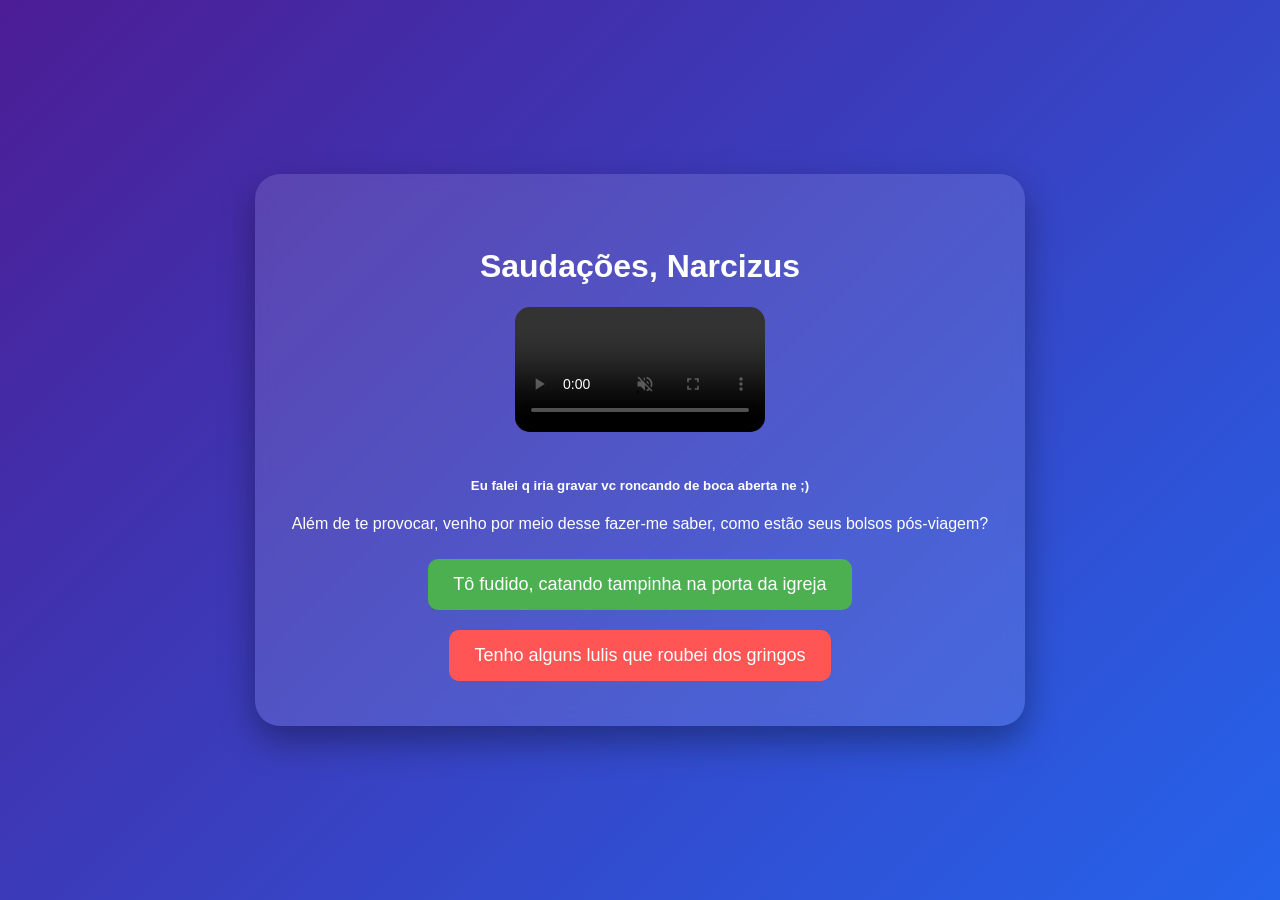
==== index.html @ 10d883cb "Add files via upload" ====
<!DOCTYPE html>
<html lang="pt-br">
<head>
<meta charset="UTF-8">
<title>Pesquisa importante</title>
<link rel="stylesheet" href="style.css">
</head>

<body>

<div class="container">
<br>
<h1>Saudações, Narcizus</h1>

<video controls muted>
    <source src="video.mp4" type="video/mp4">
</video>

<h5>Eu falei q iria gravar vc roncando de boca aberta ne ;)</h5>

<p>Além de te provocar, venho por meio desse fazer-me saber, como estão seus bolsos pós-viagem?</p>

<button class="verde"
onclick="window.location='parque.html'">
Tô fudido, catando tampinha na porta da igreja
</button>

<button class="vermelho"
onclick="window.location='filme.html'">
Tenho alguns lulis que roubei dos gringos
</button>

</div>

</body>
</html>
---- style.css ----
body{
    margin:0;
    font-family:Arial, Helvetica, sans-serif;
    background: linear-gradient(135deg,#4c1d95,#2563eb);
    color:white;
    display:flex;
    justify-content:center;
    align-items:center;
    height:100vh;
}

.container{
    width: 90%;
    max-width: 700px;
    background: rgba(255,255,255,0.12);
    backdrop-filter: blur(8px);
    padding: 35px;
    border-radius: 25px;
    box-shadow: 0 15px 35px rgba(0,0,0,.35);
    text-align: center;
}

video {
    width: 250px;      /* diminua para 200 ou 180 se quiser */
    height: auto;
    border-radius: 15px;
    margin-bottom: 20px;
}

img{
    width:100%;
    max-width:600px;
    border-radius:15px;
    margin-bottom:20px;
    box-shadow:0 0 20px rgba(255,255,255,.2);
}

button{
    margin:10px;
    padding:15px 25px;
    font-size:18px;
    border:none;
    border-radius:10px;
    cursor:pointer;
    transition:.3s;
}

button:hover{
    transform:scale(1.05);
}

.vermelho{
    background:#ff5555;
    color:white;
}

.verde{
    background:#4CAF50;
    color:white;
}

a{
    color:#66c2ff;
    font-size:20px;
}
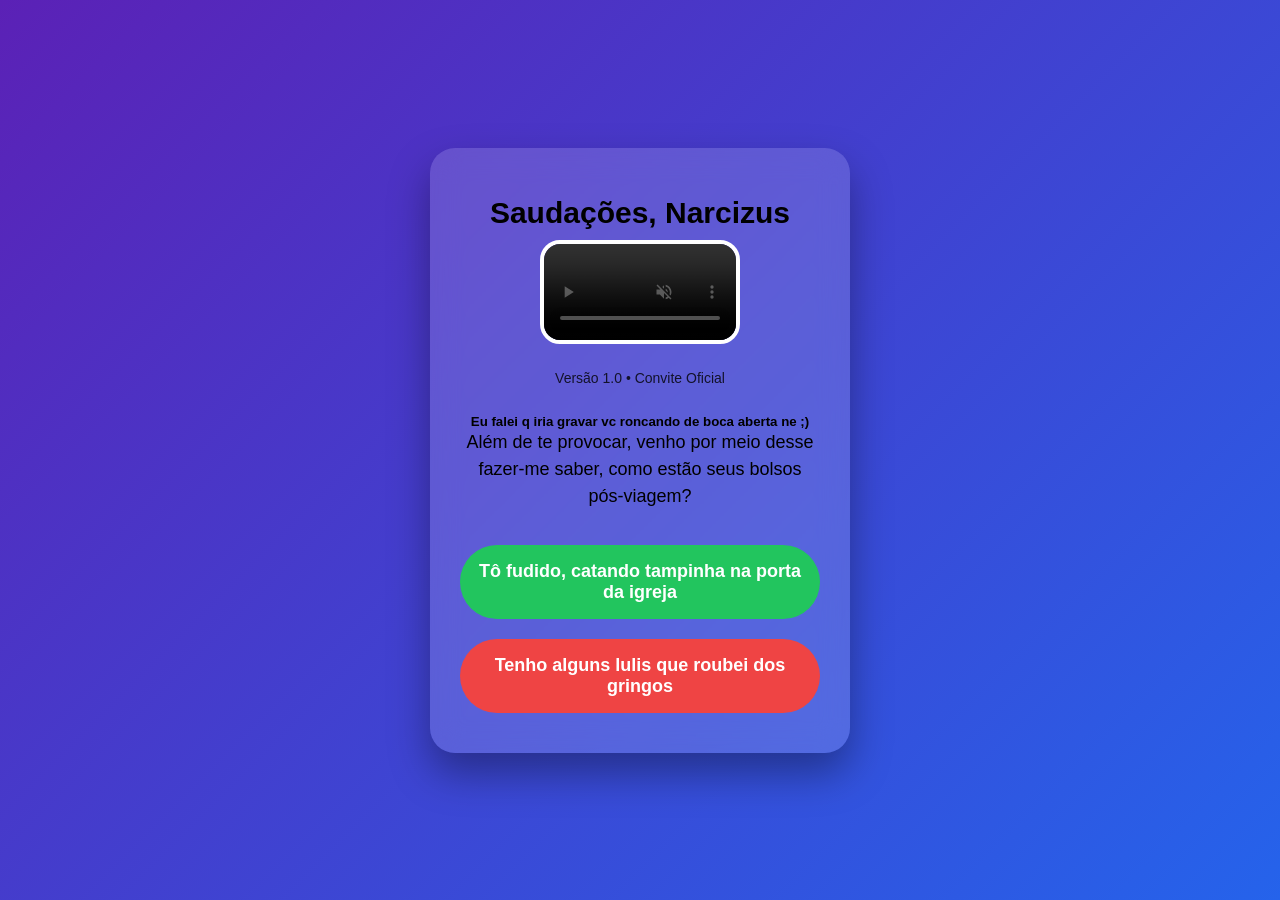
==== commit cac010a2: "Add files via upload" ====
--- a/index.html
+++ b/index.html
@@ -2,6 +2,7 @@
 <html lang="pt-br">
 <head>
 <meta charset="UTF-8">
+<meta name="viewport" content="width=device-width, initial-scale=1.0">
 <title>Pesquisa importante</title>
 <link rel="stylesheet" href="style.css">
 </head>
@@ -15,6 +16,9 @@
 <video controls muted>
     <source src="video.mp4" type="video/mp4">
 </video>
+<p style="font-size:14px; opacity:.8;">
+Versão 1.0 • Convite Oficial
+</p>
 
 <h5>Eu falei q iria gravar vc roncando de boca aberta ne ;)</h5>
 
--- a/style.css
+++ b/style.css
@@ -1,65 +1,190 @@
+*{
+    margin:0;
+    padding:0;
+    box-sizing:border-box;
+}
+
 body{
-    margin:0;
     font-family:Arial, Helvetica, sans-serif;
-    background: linear-gradient(135deg,#4c1d95,#2563eb);
-    color:white;
+
+    background:linear-gradient(135deg,#5B21B6,#2563EB);
+
+    min-height:100vh;
+
     display:flex;
     justify-content:center;
     align-items:center;
-    height:100vh;
+
+    padding:25px;
 }
 
 .container{
-    width: 90%;
-    max-width: 700px;
-    background: rgba(255,255,255,0.12);
-    backdrop-filter: blur(8px);
-    padding: 35px;
-    border-radius: 25px;
-    box-shadow: 0 15px 35px rgba(0,0,0,.35);
-    text-align: center;
+
+    width:100%;
+    max-width:420px;
+
+    background:rgba(255,255,255,.15);
+
+    backdrop-filter:blur(15px);
+
+    border-radius:25px;
+
+    padding:30px;
+
+    text-align:center;
+
+    box-shadow:0 20px 40px rgba(0,0,0,.35);
+
 }
 
-video {
-    width: 250px;      /* diminua para 200 ou 180 se quiser */
-    height: auto;
-    border-radius: 15px;
-    margin-bottom: 20px;
+video{
+
+    width:200px;
+
+    max-width:100%;
+
+    border-radius:20px;
+
+    border:4px solid white;
+
+    margin-bottom:20px;
+
+}
+
+h1{
+
+    margin-bottom:10px;
+
+    font-size:30px;
+
+}
+
+h2{
+
+    font-size:20px;
+
+    margin-bottom:20px;
+
+}
+
+p{
+
+    font-size:18px;
+
+    margin-bottom:25px;
+
+    line-height:1.5;
+
+}
+
+button{
+
+    width:100%;
+
+    margin:10px 0;
+
+    padding:16px;
+
+    border:none;
+
+    border-radius:50px;
+
+    font-size:18px;
+
+    font-weight:bold;
+
+    cursor:pointer;
+
+    transition:.3s;
+
+}
+
+button:hover{
+
+    transform:translateY(-3px);
+
+}
+
+.vermelho{
+
+    background:#ef4444;
+
+    color:white;
+
+}
+
+.verde{
+
+    background:#22c55e;
+
+    color:white;
+
 }
 
 img{
-    width:100%;
-    max-width:600px;
-    border-radius:15px;
+
+    width:220px;
+
+    max-width:100%;
+
+    border-radius:20px;
+
+    border:4px solid white;
+
     margin-bottom:20px;
-    box-shadow:0 0 20px rgba(255,255,255,.2);
-}
 
-button{
-    margin:10px;
-    padding:15px 25px;
-    font-size:18px;
-    border:none;
-    border-radius:10px;
-    cursor:pointer;
-    transition:.3s;
-}
-
-button:hover{
-    transform:scale(1.05);
-}
-
-.vermelho{
-    background:#ff5555;
-    color:white;
-}
-
-.verde{
-    background:#4CAF50;
-    color:white;
 }
 
 a{
-    color:#66c2ff;
-    font-size:20px;
+
+    display:inline-block;
+
+    margin-top:20px;
+
+    background:#dc2626;
+
+    color:white;
+
+    text-decoration:none;
+
+    padding:15px 25px;
+
+    border-radius:50px;
+
+    font-weight:bold;
+
 }
+
+@media(max-width:480px){
+
+    .container{
+
+        padding:22px;
+
+    }
+
+    h1{
+
+        font-size:25px;
+
+    }
+
+    h2{
+
+        font-size:18px;
+
+    }
+
+    p{
+
+        font-size:17px;
+
+    }
+
+    video{
+
+        width:170px;
+
+    }
+
+}
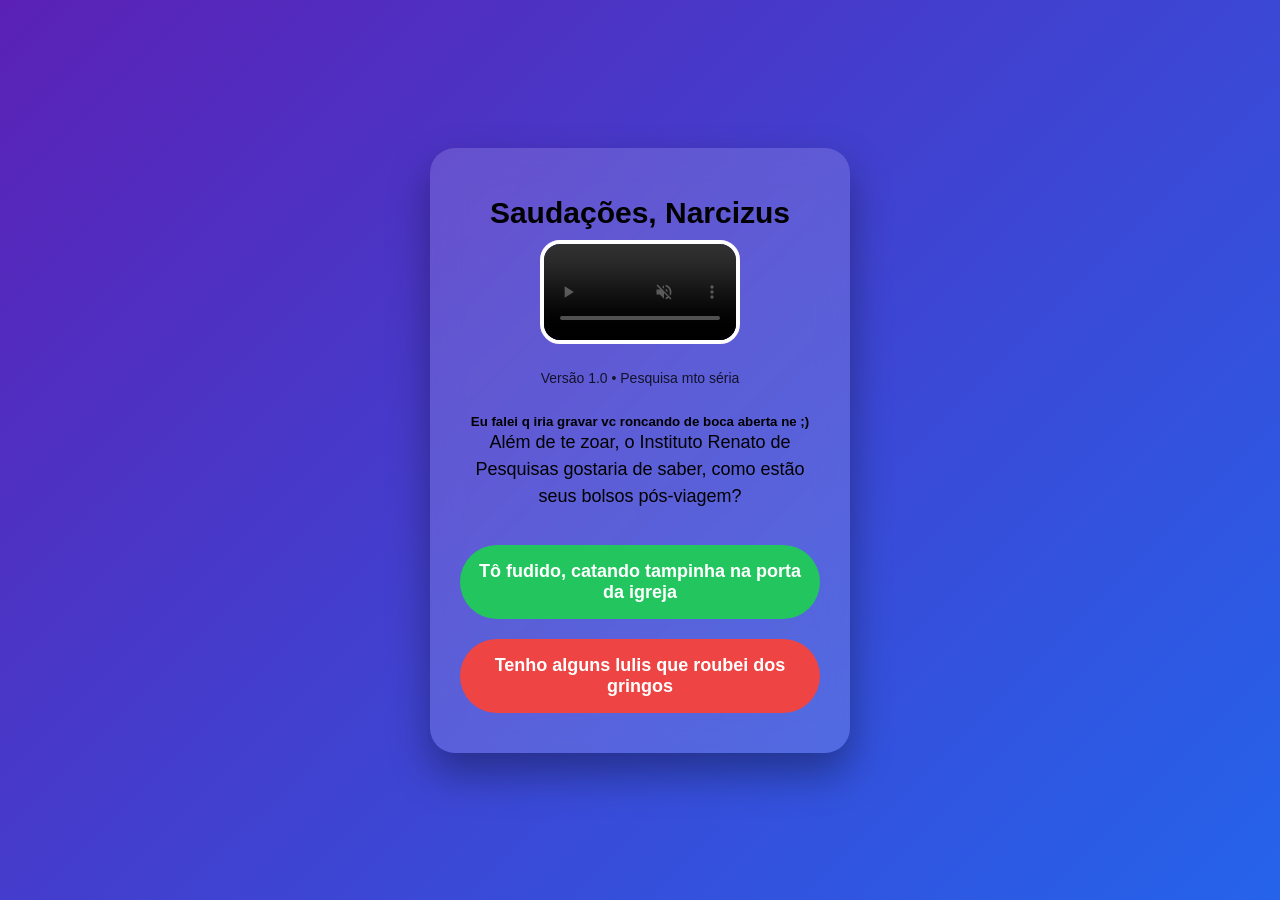
==== commit 5e35b2c7: "Add files via upload" ====
--- a/index.html
+++ b/index.html
@@ -17,12 +17,12 @@
     <source src="video.mp4" type="video/mp4">
 </video>
 <p style="font-size:14px; opacity:.8;">
-Versão 1.0 • Convite Oficial
+Versão 1.0 • Pesquisa mto séria
 </p>
 
 <h5>Eu falei q iria gravar vc roncando de boca aberta ne ;)</h5>
 
-<p>Além de te provocar, venho por meio desse fazer-me saber, como estão seus bolsos pós-viagem?</p>
+<p>Além de te zoar, o Instituto Renato de Pesquisas gostaria de saber, como estão seus bolsos pós-viagem?</p>
 
 <button class="verde"
 onclick="window.location='parque.html'">
